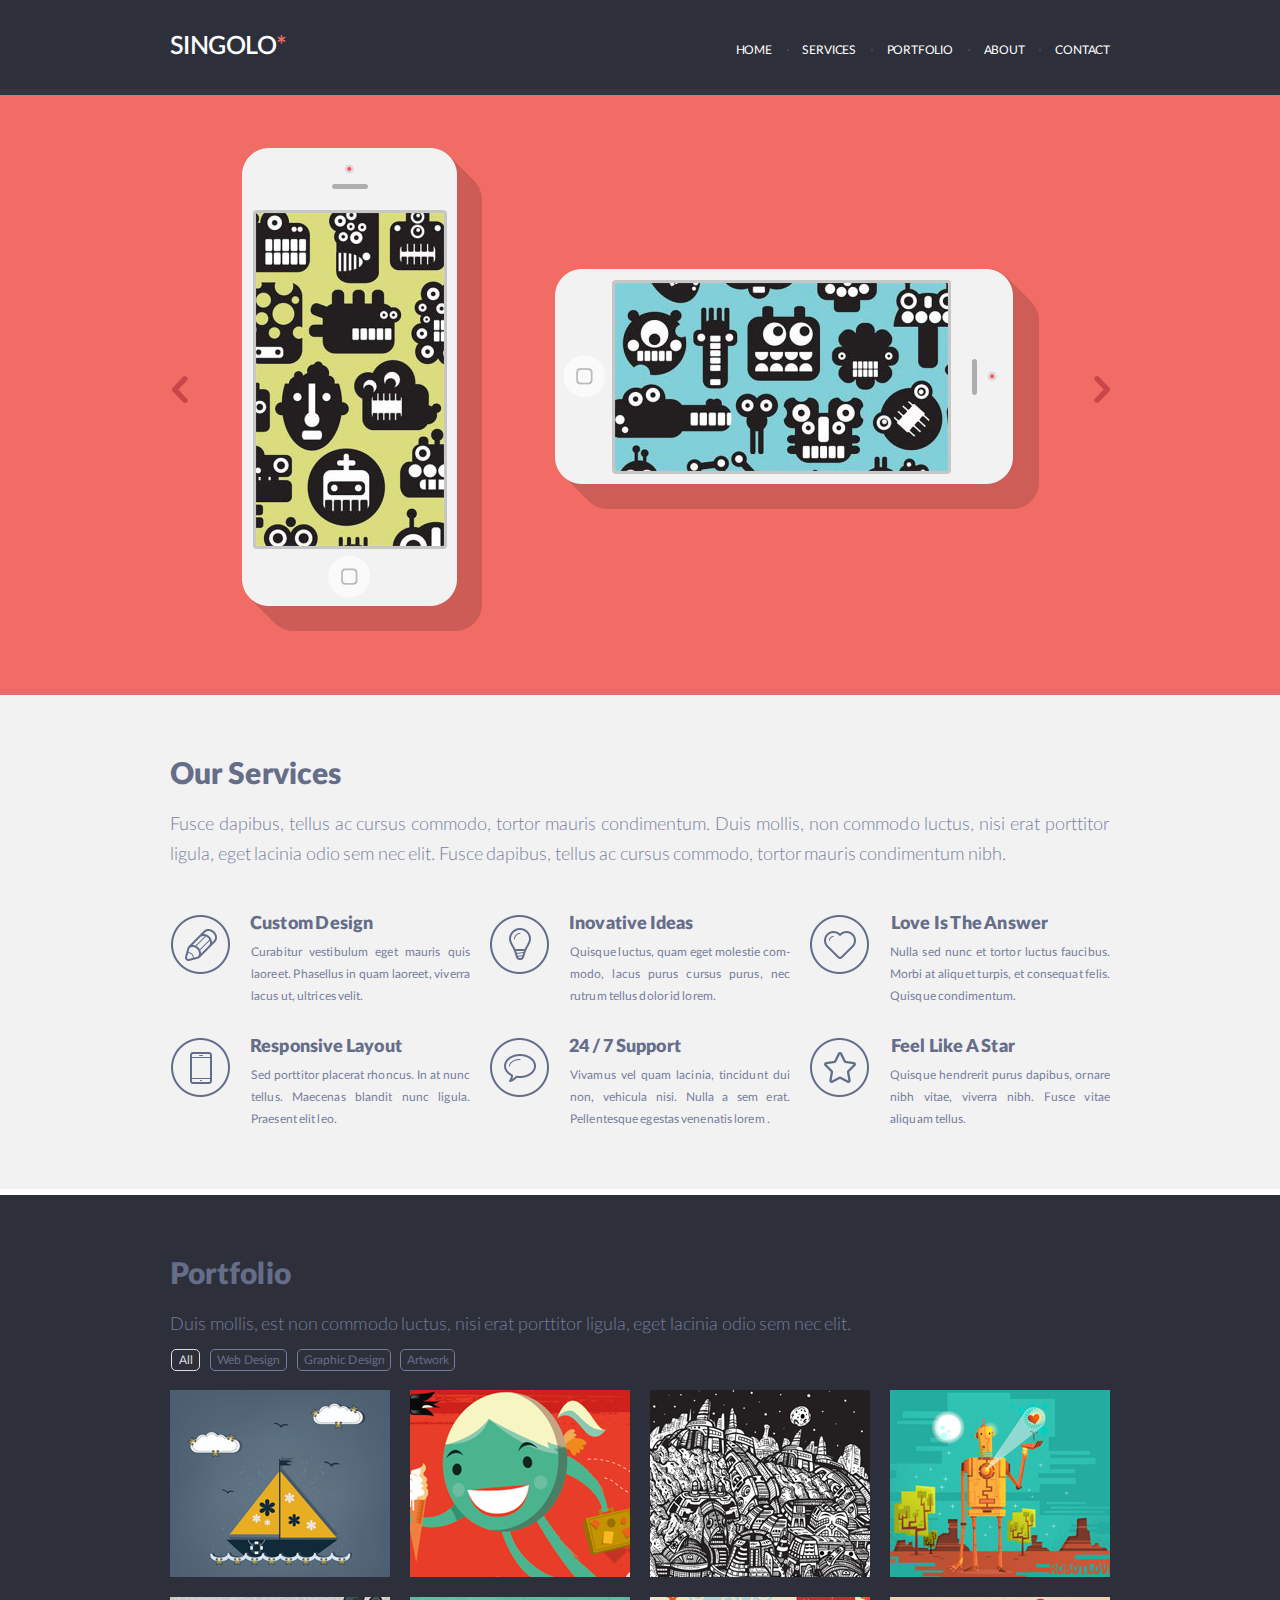
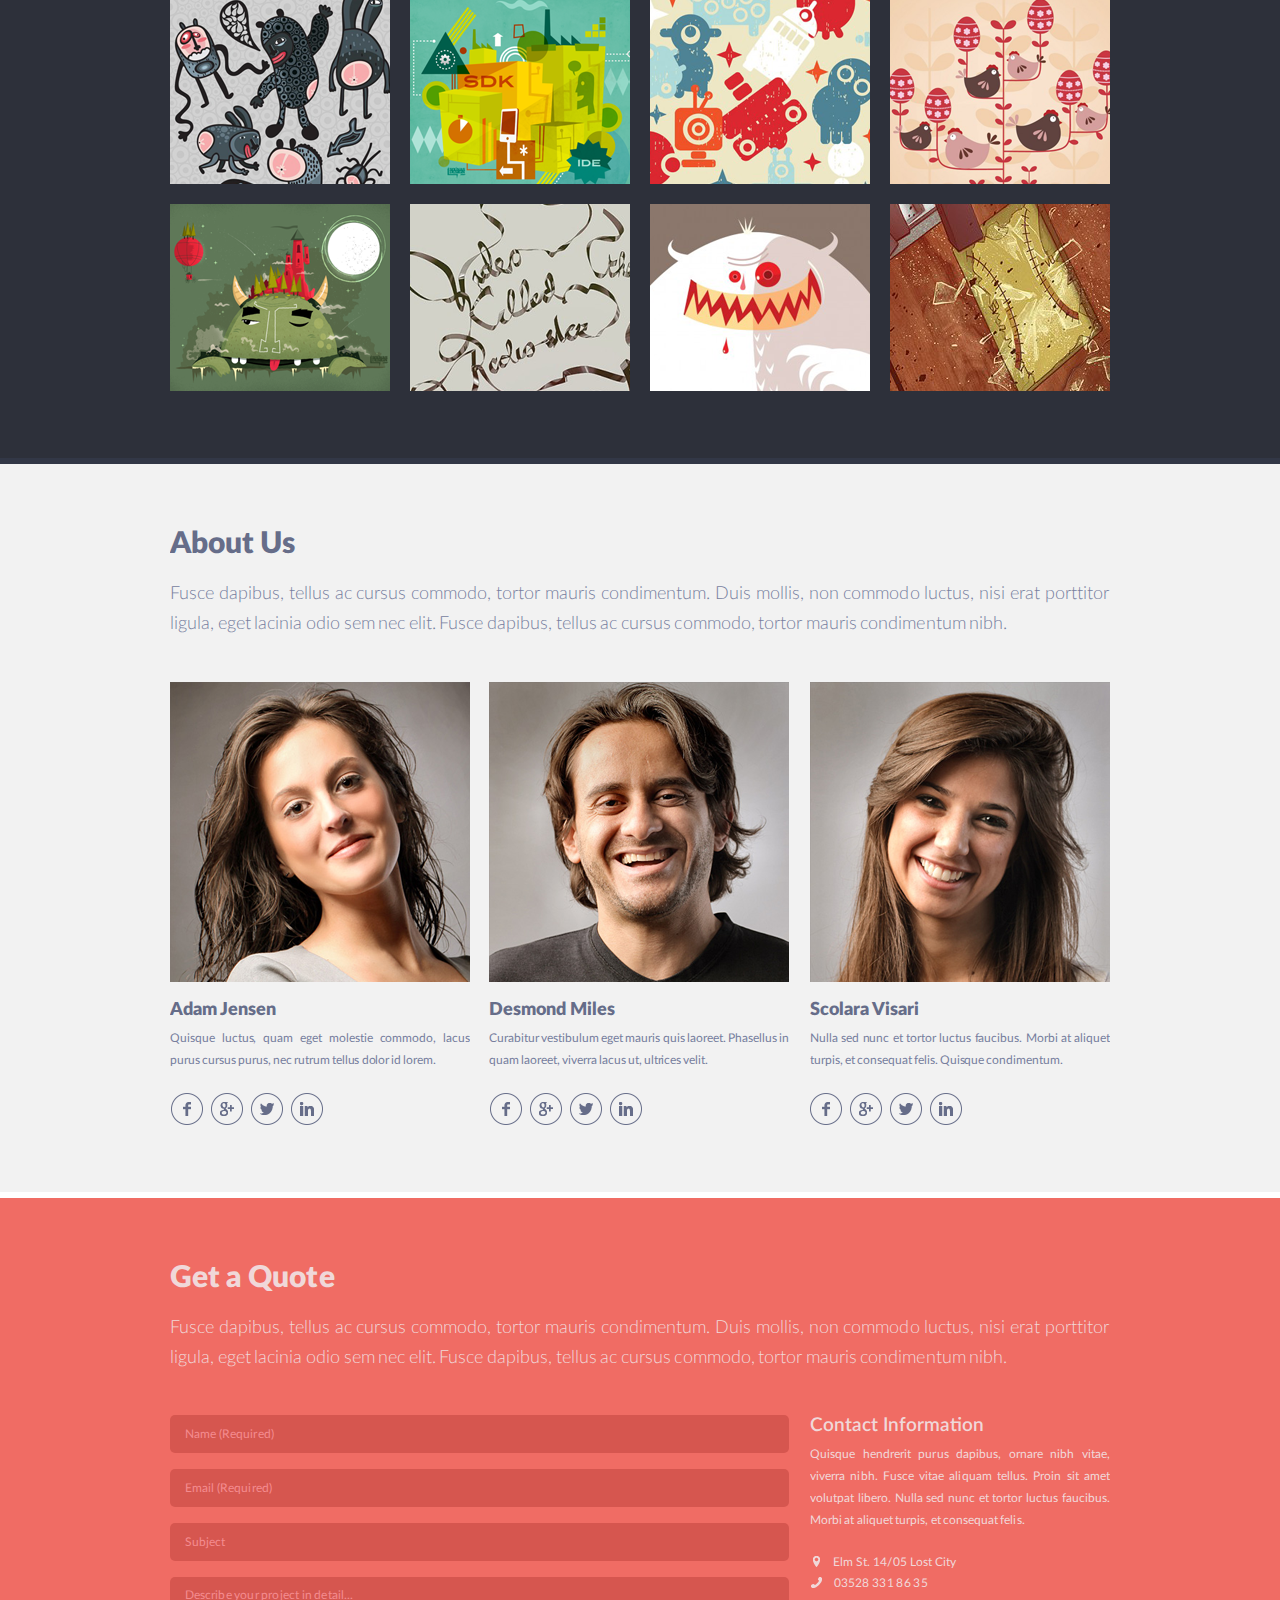
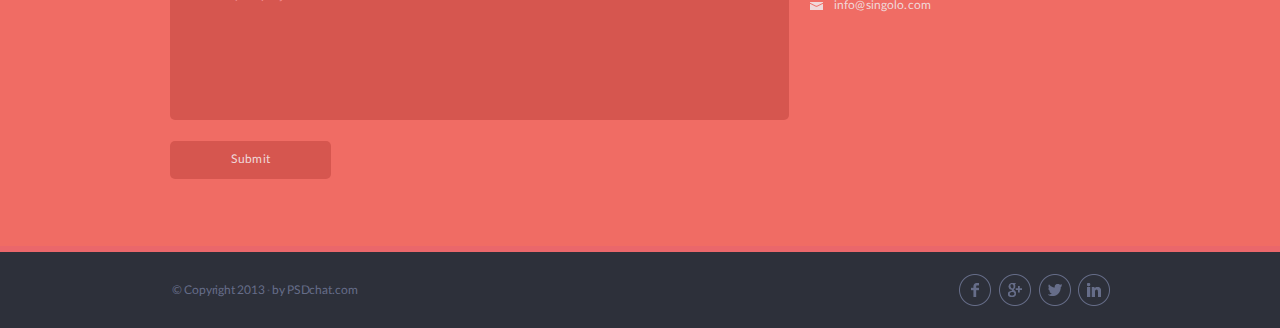
==== index.html @ d39dc914 "feat: join all parts into one unit" ====
<!DOCTYPE html>
<html lang="en">

<head>
  <meta charset="UTF-8">
  <meta name="viewport" content="width=device-width, initial-scale=1.0">
  <title>Singolo</title>
  <link rel="stylesheet" href="./fonts.css">
  <link rel="stylesheet" href="./style.css">
</head>

<body>
  <header class="header">
    <div class="container">
      <h1 class="logo"><a href="#">Singolo<span>*</span></a></h1>
      <nav class="navigation header__navigation">
        <a href="#">Home</a>
        <a href="#services">Services</a>
        <a href="#portfolio">Portfolio</a>
        <a href="#about-us">About</a>
        <a href="#get-quote">Contact</a>
      </nav>
    </div>
  </header>
  <main>
    <section class="slider">
      <div class="container">
        <img class="slider__arrow slider__arrow_left" src="./assets/images/slider/arrow.png" alt="arrow-left">
        <img class="slider__arrow slider__arrow_right" src="./assets/images/slider/arrow.png" alt="arrow-right">
        <div class="slider__content">
          <div class="slide">
            <div class="slide__phone-vertical">
              <img class="shadow" src="./assets/images/slider/phone-shadow.png" alt="shadow">
              <img class="base" src="./assets/images/slider/phone.png" alt="phone">
              <img class="screen" src="./assets/images/slider/screen-vertical.jpg" alt="screen">
            </div>
            <div class="slide__phone-horizontal">
              <img class="shadow" src="./assets/images/slider/phone-shadow.png" alt="shadow">
              <img class="base" src="./assets/images/slider/phone.png" alt="phone">
              <img class="screen" src="./assets/images/slider/screen-horizontal.jpg" alt="screen">
            </div>
          </div>
        </div>
      </div>
    </section>
    <section class="services" id="services">
      <div class="container">
        <h2 class="services__title">Our services</h2>
        <p class="services__text">Fusce dapibus, tellus ac cursus commodo, tortor mauris condimentum. Duis mollis, non
          commodo luctus, nisi erat porttitor ligula, eget lacinia odio sem nec elit.
          Fusce dapibus, tellus ac cursus commodo, tortor mauris condimentum nibh.
        </p>
        <div class="services__boxes layout-3-column">
          <section class="service-box">
            <img class="service-box__image" src="./assets/images/services-icons/pen-icon.png" alt="pen">
            <h3 class="service-box__title">Custom design</h3>
            <p class="service-box__text">Curabitur vestibulum eget mauris quis laoreet. Phasellus in quam laoreet,
              viverra lacus ut, ultrices velit.
            </p>
          </section>
          <section class="service-box">
            <img class="service-box__image" src="./assets/images/services-icons/bulb-icon.png" alt="bulb">
            <h3 class="service-box__title">Inovative ideas</h3>
            <p class="service-box__text">Quisque luctus, quam eget molestie com&shy;modo, lacus purus cursus purus,
              nec rutrum tellus dolor id lorem.
            </p>
          </section>
          <section class="service-box">
            <img class="service-box__image" src="./assets/images/services-icons/heart-icon.png" alt="heart">
            <h3 class="service-box__title">Love is the answer</h3>
            <p class="service-box__text">Nulla sed nunc et tortor luctus faucibus. Morbi at aliquet turpis,
              et consequat felis. Quisque condimentum.
            </p>
          </section>
          <section class="service-box">
            <img class="service-box__image" src="./assets/images/services-icons/phone-icon.png" alt="phone">
            <h3 class="service-box__title">Responsive layout</h3>
            <p class="service-box__text">Sed porttitor placerat rhoncus. In at nunc tellus. Maecenas blandit
              nunc ligula. Prae&shy;sent elit leo.
            </p>
          </section>
          <section class="service-box">
            <img class="service-box__image" src="./assets/images/services-icons/bubble-icon.png" alt="bubble">
            <h3 class="service-box__title">24 / 7 Support</h3>
            <p class="service-box__text">Vivamus vel quam lacinia, tincidunt dui non, vehicula nisi. Nulla a
              sem erat. Pellen&shy;tesque egestas venenatis lorem .
            </p>
          </section>
          <section class="service-box">
            <img class="service-box__image" src="./assets/images/services-icons/star-icon.png" alt="star">
            <h3 class="service-box__title">Feel like a star</h3>
            <p class="service-box__text">Quisque hendrerit purus dapibus, ornare nibh vitae, viverra nibh.
              Fusce vitae aliquam tellus.
            </p>
          </section>
        </div>
      </div>
    </section>
    <section class="portfolio" id="portfolio">
      <div class="container">
        <h2 class="portfolio__title">Portfolio</h2>
        <p class="portfolio__text">Duis mollis, est non commodo luctus, nisi erat porttitor ligula, eget lacinia odio sem
          nec elit.</p>
        <div class="portfolio__tags tags">
          <span class="tag tag_active">All</span>
          <span class="tag">Web design</span>
          <span class="tag">Graphic design</span>
          <span class="tag">Artwork</span>
        </div>
        <div class="portfolio__items layout-4-column">
          <a href="#"><img src="./assets/images/portfolio-items/project1.png" alt="portfolio-item"></a>
          <a href="#"><img src="./assets/images/portfolio-items/project2.png" alt="portfolio-item"></a>
          <a href="#"><img src="./assets/images/portfolio-items/project3.png" alt="portfolio-item"></a>
          <a href="#"><img src="./assets/images/portfolio-items/project4.png" alt="portfolio-item"></a>
          <a href="#"><img src="./assets/images/portfolio-items/project5.png" alt="portfolio-item"></a>
          <a href="#"><img src="./assets/images/portfolio-items/project6.png" alt="portfolio-item"></a>
          <a href="#"><img src="./assets/images/portfolio-items/project7.png" alt="portfolio-item"></a>
          <a href="#"><img src="./assets/images/portfolio-items/project8.png" alt="portfolio-item"></a>
          <a href="#"><img src="./assets/images/portfolio-items/project9.png" alt="portfolio-item"></a>
          <a href="#"><img src="./assets/images/portfolio-items/project10.png" alt="portfolio-item"></a>
          <a href="#"><img src="./assets/images/portfolio-items/project11.png" alt="portfolio-item"></a>
          <a href="#"><img src="./assets/images/portfolio-items/project12.png" alt="portfolio-item"></a>
        </div>
      </div>
    </section>
    <section class="about-us" id="about-us">
      <div class="container">
        <h2 class="about-us__title">About us</h2>
        <p class="about-us__text">Fusce dapibus, tellus ac cursus commodo, tortor mauris condimentum.
          Duis mollis, non commodo luctus, nisi erat porttitor ligula, eget lacinia odio sem nec elit.
          Fusce dapibus, tellus ac cursus commodo, tortor mauris condimentum nibh.
        </p>
        <div class="about-us__workers layout-3-column">
          <article class="worker">
            <img class="worker__avatar" src="./assets/images/about-us/photo1.png" alt="worker">
            <h3 class="worker__name">Adam Jensen</h3>
            <p class="worker__description">Quisque luctus, quam eget molestie commodo, lacus purus cursus purus, nec rutrum tellus dolor id lorem.</p>
            <div class="worker__social-links social-links">
              <a href="#"><img src="./assets/images/social-icons/facebook.png" alt="facebook"></a>
              <a href="#"><img src="./assets/images/social-icons/google.png" alt="google"></a>
              <a href="#"><img src="./assets/images/social-icons/twitter.png" alt="twitter"></a>
              <a href="#"><img src="./assets/images/social-icons/linkedIn.png" alt="linkedIn"></a>
            </div>
          </article>
          <article class="worker">
            <img class="worker__avatar" src="./assets/images/about-us/photo2.png" alt="worker">
            <h3 class="worker__name">Desmond Miles</h3>
            <p class="worker__description">Curabitur vestibulum eget mauris quis laoreet. Phasellus in quam laoreet, viverra lacus ut, ultrices velit.</p>
            <div class="worker__social-links social-links">
              <a href="#"><img src="./assets/images/social-icons/facebook.png" alt="facebook"></a>
              <a href="#"><img src="./assets/images/social-icons/google.png" alt="google"></a>
              <a href="#"><img src="./assets/images/social-icons/twitter.png" alt="twitter"></a>
              <a href="#"><img src="./assets/images/social-icons/linkedIn.png" alt="linkedIn"></a>
            </div>
          </article>
          <article class="worker">
            <img class="worker__avatar" src="./assets/images/about-us/photo3.png" alt="worker">
            <h3 class="worker__name">Scolara Visari</h3>
            <p class="worker__description">Nulla sed nunc et tortor luctus faucibus. Morbi at aliquet turpis, et consequat felis. Quisque condimentum.</p>
            <div class="worker__social-links social-links">
              <a href="#"><img src="./assets/images/social-icons/facebook.png" alt="facebook"></a>
              <a href="#"><img src="./assets/images/social-icons/google.png" alt="google"></a>
              <a href="#"><img src="./assets/images/social-icons/twitter.png" alt="twitter"></a>
              <a href="#"><img src="./assets/images/social-icons/linkedIn.png" alt="linkedIn"></a>
            </div>
          </article>
        </div>
      </div>
    </section>
    <section class="get-quote" id="get-quote">
      <div class="container">
        <h2 class="get-quote__title">Get a Quote</h2>
        <p class="get-quote__text">Fusce dapibus, tellus ac cursus commodo, tortor mauris condimentum.
          Duis mollis, non commodo luctus, nisi erat porttitor ligula, eget lacinia odio sem
          nec elit. Fusce dapibus, tellus ac cursus commodo, tortor mauris condimentum nibh.
        </p>
        <form class="get-quote__form" action="mailto:info@singolo.com" method="post">
          <input type="text" name="name" placeholder="Name (Required)" required>
          <input type="email" name="email" placeholder="Email (Required)" required>
          <input type="text" name="subject" placeholder="Subject">
          <textarea name="description" placeholder="Describe your project in detail..."></textarea>
          <input type="submit" value="Submit">
        </form>
        <section class="contact get-quote__contact">
          <h3 class="contact__title">Contact Information</h3>
          <p class="contact__text">Quisque hendrerit purus dapibus, ornare nibh vitae, viver&shy;ra nibh. Fusce vitae aliquam tellus.
            Proin sit amet volutpat libero. Nulla sed nunc et tortor luctus faucibus.
            Morbi at aliquet turpis, et consequat felis.
          </p>
          <ul class="contact__list">
            <li><span class="contact__location-icon"></span>Elm St. 14/05 Lost City</li>
            <li><a class="contact__link" href="tel:03528 331 86 35"><span class="contact__phone-icon"></span>03528 331 86 35</a></li>
            <li><a class="contact__link" href="mailto:info@singolo.com"><span class="contact__mail-icon"></span>info@singolo.com</a></li>
          </ul>
        </section>

      </div>
    </section>
  </main>
  <footer class="footer">
    <div class="container footer__container">
      <div class="footer__copyright">© Copyright 2013 <span class="dot-symbol">·</span> by PSDchat.com</div>
      <div class="footer__social-links social-links">
        <a href="#"><img src="./assets/images/social-icons/facebook.png" alt="facebook"></a>
        <a href="#"><img src="./assets/images/social-icons/google.png" alt="google"></a>
        <a href="#"><img src="./assets/images/social-icons/twitter.png" alt="twitter"></a>
        <a href="#"><img src="./assets/images/social-icons/linkedIn.png" alt="linkedIn"></a>
      </div>
    </div>
  </footer>
</body>

</html>
---- fonts.css ----
@font-face {
  font-style: normal;
  font-weight: 900;
  font-family: "Lato";

  src: url("./assets/fonts/Lato-Black.eot"); /* IE9 Compat Modes */
  src: url("./assets/fonts/Lato-Black.eot?#iefix") format("embedded-opentype"), /* IE6-IE8 */
    url("./assets/fonts/Lato-Black.woff2") format("woff2"), /* Modern Browsers */
    url("./assets/fonts/Lato-Black.woff") format("woff"), /* Modern Browsers */
    url("./assets/fonts/Lato-Black.ttf") format("truetype");
}

@font-face {
  font-style: normal;
  font-weight: 600;
  font-family: "Lato";

  src: url("./assets/fonts/Lato-Semibold.eot"); /* IE9 Compat Modes */
  src: url("./assets/fonts/Lato-Semibold.eot?#iefix") format("embedded-opentype"), /* IE6-IE8 */
    url("./assets/fonts/Lato-Semibold.woff2") format("woff2"), /* Modern Browsers */
    url("./assets/fonts/Lato-Semibold.woff") format("woff"), /* Modern Browsers */
    url("./assets/fonts/Lato-Semibold.ttf") format("truetype");
}

@font-face {
  font-style: normal;
  font-weight: 400;
  font-family: "Lato";

  src: url("./assets/fonts/Lato-Regular.eot"); /* IE9 Compat Modes */
  src: url("./assets/fonts/Lato-Regular.eot?#iefix") format("embedded-opentype"), /* IE6-IE8 */
    url("./assets/fonts/Lato-Regular.woff2") format("woff2"), /* Modern Browsers */
    url("./assets/fonts/Lato-Regular.woff") format("woff"), /* Modern Browsers */
    url("./assets/fonts/Lato-Regular.ttf") format("truetype");
}

@font-face {
  font-style: normal;
  font-weight: 300;
  font-family: "Lato";

  src: url("./assets/fonts/Lato-Light.eot"); /* IE9 Compat Modes */
  src: url("./assets/fonts/Lato-Light.eot?#iefix") format("embedded-opentype"), /* IE6-IE8 */
    url("./assets/fonts/Lato-Light.woff2") format("woff2"), /* Modern Browsers */
    url("./assets/fonts/Lato-Light.woff") format("woff"), /* Modern Browsers */
    url("./assets/fonts/Lato-Light.ttf") format("truetype");
}
---- style.css ----
html {
  scroll-behavior: smooth;
}

body {
  margin: 0 auto;

  font-family: "Lato", "Arial", sans-serif;
}

a {
  color: white;
  text-decoration: none;

  transition: opacity 0.6s;
}

a:hover {
  opacity: 0.6;
}

p {
  letter-spacing: 0.0006em;
  word-spacing: -0.08em;
}

h1 {
  margin: 0;
}

h2 {
  margin-top: 20px;
  margin-bottom: 17px;
  overflow: hidden;

  font-weight: 900;
  text-transform: capitalize;
  white-space: nowrap;
  text-overflow: ellipsis;
}

.container {
  position: relative;

  max-width: 940px;
  height: 100%;
  margin: 0 auto;
  padding-right: 10px;
  padding-left: 10px;
}

header {
  position: relative;

  box-sizing: border-box;
  height: 95px;

  color: white;
  text-transform: uppercase;

  background-color: #2d303a;
  border-bottom: 6px solid #323746;
}

.logo {
  position: absolute;
  top: 35.5%;

  font-weight: 600;
  font-size: 25px;
  letter-spacing: -0.023em;
}

.logo a:hover {
  opacity: 1;
}

.logo span {
  color: #f06c64;
}

.header__navigation {
  position: absolute;
  top: 48%;
  right: 0;

  font-size: 12px;
}

.navigation a {
  position: relative;

  padding: 6px 13.8px;

  font-weight: 400;
  letter-spacing: -0.015em;

  transition: color 0.3s;
}

.navigation a:hover {
  color: #f06c64;

  opacity: 1;
}

.navigation a:last-child {
  padding-right: 10px;
}

.navigation a:not(:last-child)::after {
  content: "";
  position: absolute;
  top: 49%;
  right: -3px;

  display: block;
  width: 2px;
  height: 2px;

  background-color: #494e62;
  border-radius: 50%;
}

.slider {
  box-sizing: border-box;
  height: 600px;

  background-color: #f06c64;
  border-bottom: 6px solid #ea676b;
}

.slider__arrow {
  position: absolute;
  top: 47%;

  padding: 2px;

  cursor: pointer;

  transition: opacity 0.3s;
}

.slider__arrow_right {
  right: 8px;
}

.slider__arrow_left {
  transform: rotate(180deg);
}

.slider__arrow:hover {
  opacity: 0.6;
}

.slide {
  position: relative;
}

.slide__phone-vertical {
  position: absolute;
  top: 53px;
  left: 72px;
}

.slide__phone-horizontal {
  position: absolute;
  top: 174px;
  right: 71px;

  transform: rotate(90deg) translateY(26px);
}

.slide__phone-horizontal > .shadow {
  transform: rotateX(180deg) translateY(26px);
}

.shadow {
  position: absolute;
  z-index: 1;
}

.base {
  position: absolute;
  z-index: 2;
}

.screen {
  position: absolute;
  top: 62px;
  left: 11px;
  z-index: 3;

  border: 3px solid #c6c6c6;
  border-radius: 4px;
}

.services {
  padding-top: 42px;
  padding-bottom: 30px;

  background-color: #f2f2f2;
  border-bottom: 6px solid #ffffff;
}


.services__title {
  font-size: 30px;
  color: #666d89;
  letter-spacing: 0.003em;
}

.services__text {
  margin-top: 17px;
  padding-right: 1px;

  font-weight: 300;
  font-size: 18px;
  line-height: 30px;
  text-align: justify;
  color: #767e9e;
  letter-spacing: 0.0024em;
  word-spacing: -0.097em;
}

.layout-3-column {
  display: flex;
  flex-wrap: wrap;
  margin-right: -10px;
  margin-left: -10px;
}

.layout-3-column > * {
  display: block;
  box-sizing: border-box;
  width: 320px;
  padding-right: 10px;
  padding-left: 10px;
}

.services__boxes {
  margin-top: 43px;
}

.service-box {
  margin-bottom: 17px;
}

.service-box__image {
  float: left;
  box-sizing: border-box;
  width: 59px;
  height: 59px;
  margin-top: 2px;
}

.service-box__title {
  margin-top: 0;
  margin-bottom: 6px;
  margin-left: 79px;
  overflow: hidden;

  font-size: 18px;
  color: #666d89;
  text-transform: capitalize;
  letter-spacing: 0.009em;
  word-spacing: -0.099em;
  white-space: nowrap;
  text-overflow: ellipsis;
}

.service-box:nth-child(3n) .service-box__title {
  padding-left: 2px;

  letter-spacing: 0.009em;
  word-spacing: -0.05em;
}

.service-box:nth-child(3n + 1) {
  padding-left: 11px;
}

.service-box__text {
  max-height: 66px;
  margin-top: 0;
  margin-left: 80px;
  overflow: hidden;

  font-weight: 400;
  font-size: 12px;
  line-height: 22px;
  text-align: justify;
  color: #767e9e;
  letter-spacing: 0.0086em;
  word-spacing: -0.0849em;
}

.portfolio {
  padding-top: 42px;
  padding-bottom: 57px;

  color: #666d89;

  background-color: #2d303a;
  border-bottom: 6px solid #323746;
}

.portfolio__title {
  margin-top: 20px;
  margin-bottom: 17px;
  overflow: hidden;

  font-weight: 900;
  font-size: 30px;
  letter-spacing: 0.008em;
  white-space: nowrap;
}

.portfolio__text,
.about-us__text,
.get-quote__text {
  margin-top: 17px;
  margin-bottom: 10px;
  padding-right: 1px;

  font-weight: 300;
  font-size: 18px;
  line-height: 30px;
  text-align: justify;
  color: #767e9e;
  letter-spacing: 0.0006em;
  word-spacing: -0.08em;
}

.portfolio__tags {
  margin-left: 1px;

  word-spacing: 6px;
}

.tag {
  padding: 4px 6px;

  font-weight: 400;
  font-size: 12px;
  line-height: 16px;
  text-transform: capitalize;
  letter-spacing: 0.007em;
  word-spacing: -0.08em;

  border: 1px solid #767e9e;
  border-radius: 5px;
  cursor: pointer;

  transition: color 0.3s, border-color 0.3s;
}

.tag:hover {
  color: #dedede;

  border-color: #dedede;
}

.tag:nth-child(1) {
  padding: 4px 6.5px;

  letter-spacing: 0.004em;
}

.tag:nth-child(3) {
  padding-right: 5px;

  letter-spacing: 0.004em;
}

.tag:nth-child(4) {
  margin-left: -1px;
  padding-right: 5px;
}


.tag_active {
  color: #dedede;

  border-color: #dedede;
}

.layout-4-column {
  display: flex;
  flex-wrap: wrap;
  margin-right: -10px;
  margin-left: -10px;
}

.layout-4-column > * {
  display: block;
  box-sizing: border-box;
  width: 240px;
  padding: 10px;
}

.portfolio__items {
  margin-top: 11px;
}

.portfolio__items img {
  display: block;
}

.portfolio__items a:nth-child(n+13) {
  display: none;
}

.about-us {
  box-sizing: border-box;
  padding-top: 42px;
  padding-bottom: 52px;

  color: #767e9e;

  background-color: #f2f2f2;
  border-bottom: 6px solid #ffffff;
}

.about-us__title {
  font-size: 30px;
  color: #666d89;
  letter-spacing: 0.002em;
  word-spacing: -0.03em;
}

.about-us__workers {
  margin-top: 43px;
  margin-bottom: 10px;
}

.worker:nth-child(2) {
  margin-left: -1px;
}

.worker:nth-child(3) {
  margin-left: 1px;
}

.worker__name {
  margin-top: 12px;
  margin-bottom: 7px;
  overflow: hidden;

  font-weight: 900;
  font-size: 18px;
  color: #666d89;
  letter-spacing: 0.001em;
  word-spacing: -0.03em;
  white-space: nowrap;
  text-overflow: ellipsis;
}

.worker__description {
  max-height: 42px;
  margin-top: 0;
  margin-bottom: 23px;
  overflow: hidden;

  font-size: 12px;
  line-height: 21.56px;
  text-align: justify;
  letter-spacing: -0.0025em;
  word-spacing: -0.074em;
}

.worker__social-links {
  margin-left: 1px;
}

.social-links a {
  margin-right: 4px;
}

.social-links a:last-child {
  margin-right: 0;
}

.worker:nth-child(3) .worker__social-links {
  margin-left: 0;
}


.get-quote {
  padding-top: 42px;
  padding-bottom: 51px;

  color: #f0d8d9;
  word-spacing: -0.3em;

  background-color: #f06c64;
  border-bottom: 6px solid #ea676b;
}

.get-quote__title {
  margin-top: 20px;
  margin-bottom: 17px;
  overflow: hidden;

  font-weight: 900;
  font-size: 30px;
  text-transform: none;
  letter-spacing: 0.001em;
  word-spacing: -0.03em;
  white-space: nowrap;
}

.get-quote__text {
  color: #f0d8d9;
}

.get-quote__form {
  display: inline-block;
  width: 619px;
  margin-top: 32px;
  margin-right: 21px;

  vertical-align: top;
}

.get-quote__contact {
  margin-top: 31px;
}

.get-quote__form > * {
  box-sizing: border-box;
  width: 100%;
  height: 38px;
  margin-bottom: 16px;
  padding-right: 15px;
  padding-left: 15px;

  font-size: 12px;
  line-height: 21.56px;
  font-family: "Lato", "Arial", sans-serif;
  color: #f0d8d9;
  letter-spacing: 0.006em;
  word-spacing: -0.03em;

  background-color: #d6564f;
  border: none;
  border-radius: 5px;
}

textarea {
  height: 143px !important;
  padding: 8px 15px;

  resize: none;
}

.get-quote__form > *::placeholder {
  color: #f48c8f;
}

.get-quote__form > *::-ms-input-placeholder {
  color: #f48c8f;
}

.contact {
  display: inline-block;
  max-width: 300px;

  vertical-align: top;
}

.contact__title {
  margin-top: 0;
  margin-bottom: 6px;

  font-weight: 600;
  word-spacing: 0.003em;
}

.contact__list {
  margin-top: 22px;
  padding-left: 1px;

  font-size: 11.6px;
  line-height: 22px;
  letter-spacing: 0.01em;
  word-spacing: -0.03em;
}

.contact__list > li {
  display: block;
  margin-top: -1px;

  list-style-type: none;
}

.contact__list span::before {
  display: inline-block;

  transform: translateY(1px);
}

.contact__list > li:nth-child(3) {
  margin-top: 0;
}

.contact__location-icon::before {
  content: url("./assets/images/contact-icons/location-icon.png");

  margin-right: 13px;
  margin-left: 2px;
}

.contact__phone-icon::before {
  content: url("./assets/images/contact-icons/phone-icon.png");

  margin-right: 12px;
}

.contact__mail-icon::before {
  content: url("./assets/images/contact-icons/mail-icon.png");

  margin-right: 11px;
  margin-left: -1px;
}

input[type="submit"] {
  width: 26%;

  cursor: pointer;
}

.contact__text {
  margin-top: 0;
  overflow: hidden;

  font-weight: 400;
  font-size: 12px;
  line-height: 22px;
  text-align: justify;
  letter-spacing: 0.0045em;
}

.contact__link {
  color: #f0d8d9;
  text-decoration: none;
}

.footer__social-links {
  margin-top: 4px;
}

.footer__social-links a:nth-child(3) {
  margin-right: 3px;
}

.footer {
  height: 76px;

  background-color: #2d303a;
}

.footer__container {
  display: flex;
  justify-content: space-between;
  align-items: center;
}

.footer__copyright {
  margin-left: 2px;

  font-size: 12px;
  color: #666d89;
  letter-spacing: -0.01em;
  word-spacing: -0.06em;
}

.footer__copyright > .dot-symbol {
  color: #494e62;
}
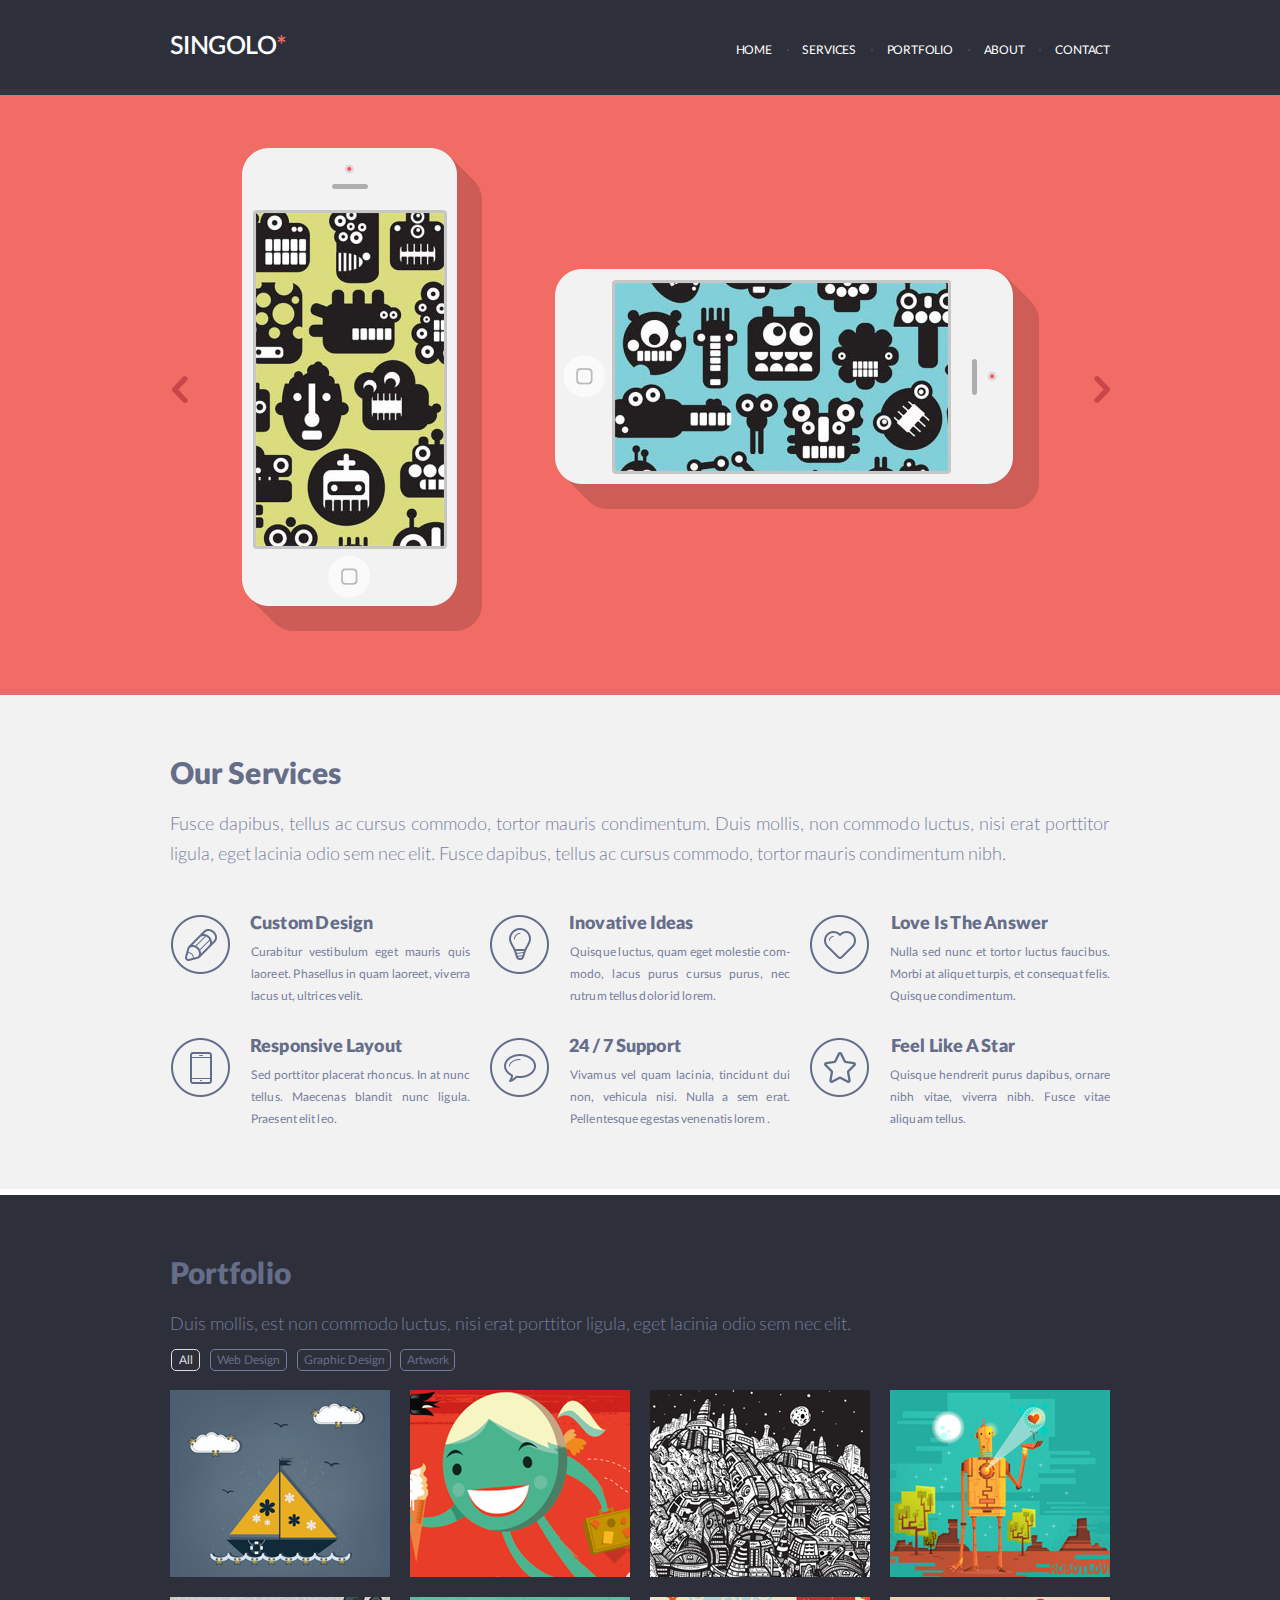
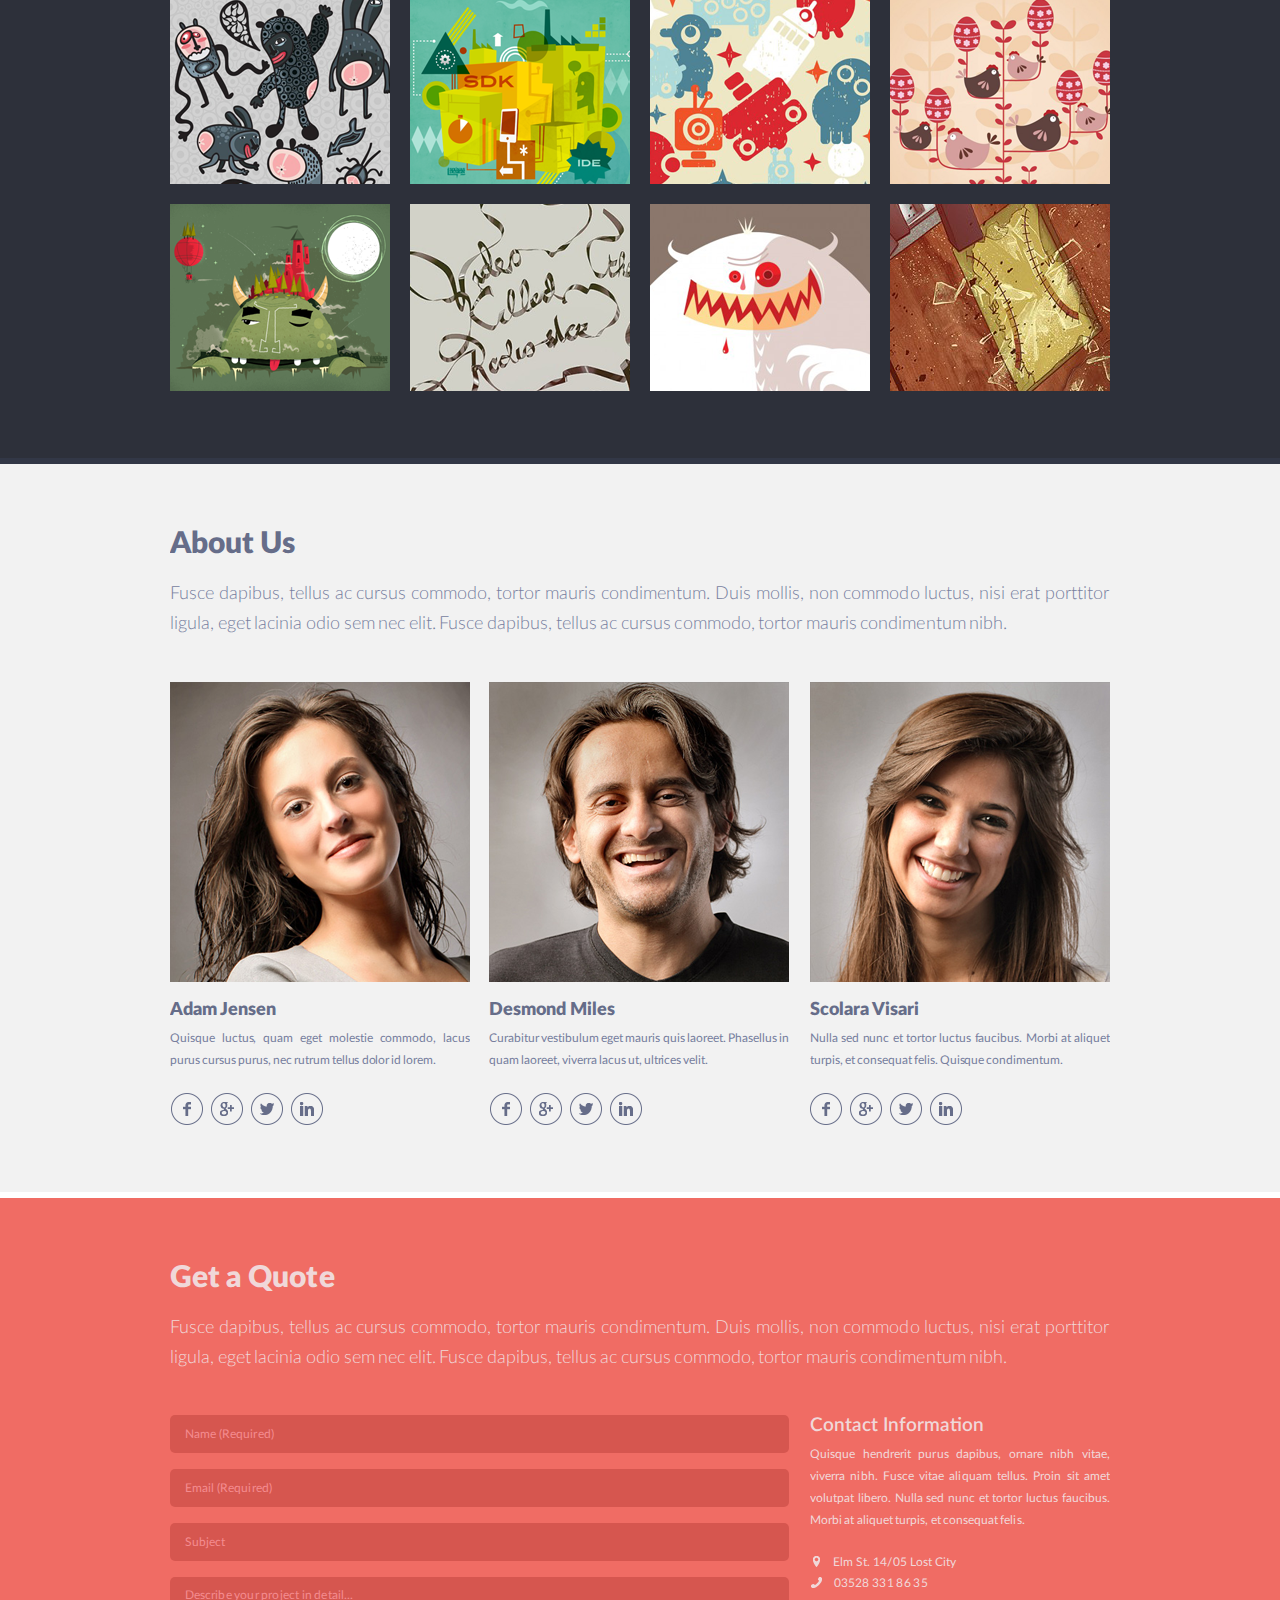
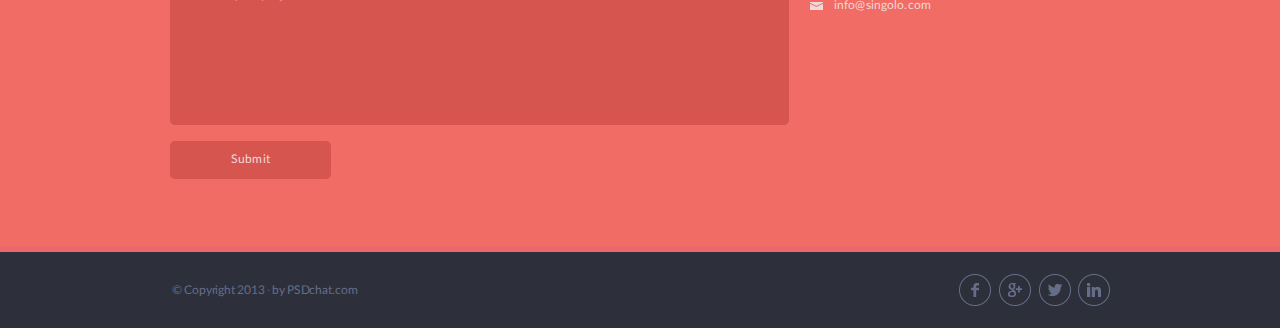
==== commit d3a2cf42: "fix: change action of form" ====
--- a/index.html
+++ b/index.html
@@ -174,7 +174,7 @@
           Duis mollis, non commodo luctus, nisi erat porttitor ligula, eget lacinia odio sem
           nec elit. Fusce dapibus, tellus ac cursus commodo, tortor mauris condimentum nibh.
         </p>
-        <form class="get-quote__form" action="mailto:info@singolo.com" method="post">
+        <form class="get-quote__form" action="https://www.w3schools.com/action_page.php" method="post" target="blank">
           <input type="text" name="name" placeholder="Name (Required)" required>
           <input type="email" name="email" placeholder="Email (Required)" required>
           <input type="text" name="subject" placeholder="Subject">
--- a/style.css
+++ b/style.css
@@ -333,6 +333,7 @@
 }
 
 .portfolio__tags {
+  height: 19px;
   margin-left: 1px;
 
   word-spacing: 6px;
@@ -548,7 +549,9 @@
 }
 
 textarea {
-  height: 143px !important;
+  display: block;
+  height: 148px !important;
+  margin-top: 0;
   padding: 8px 15px;
 
   resize: none;
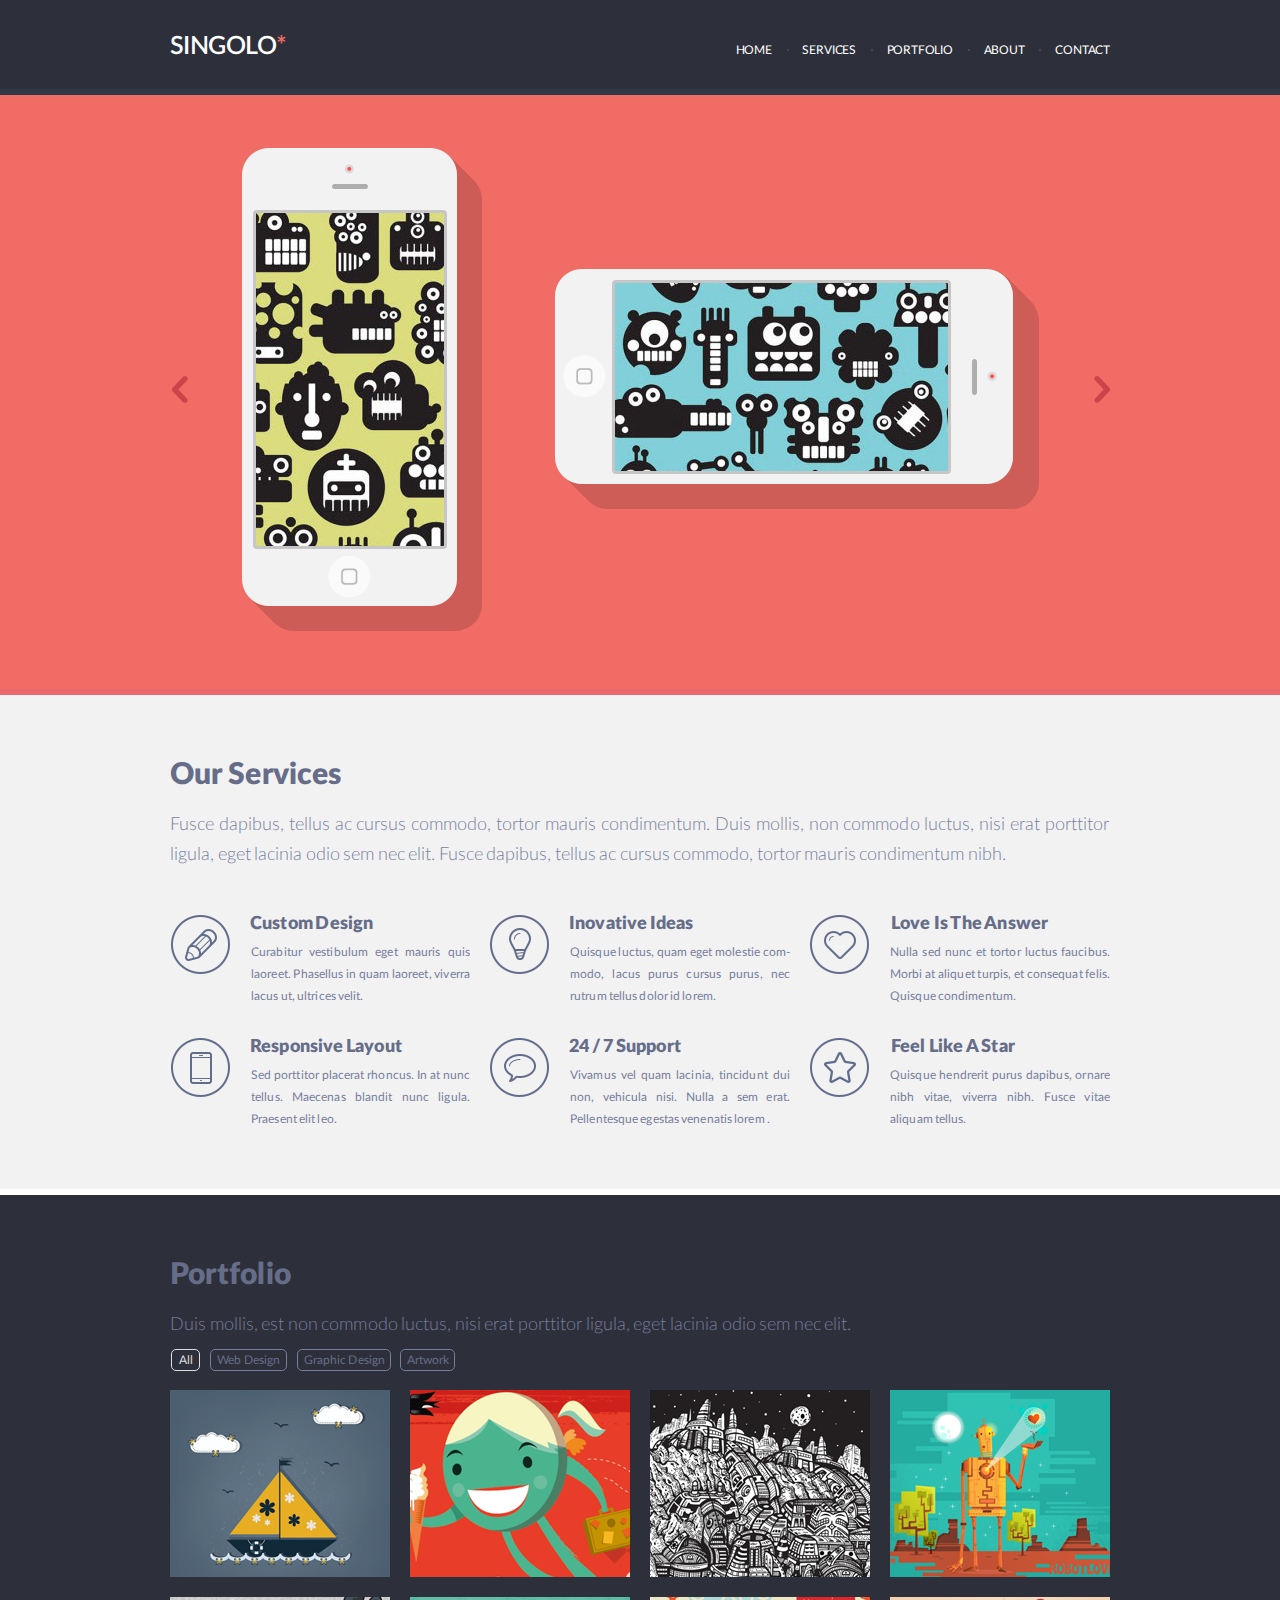
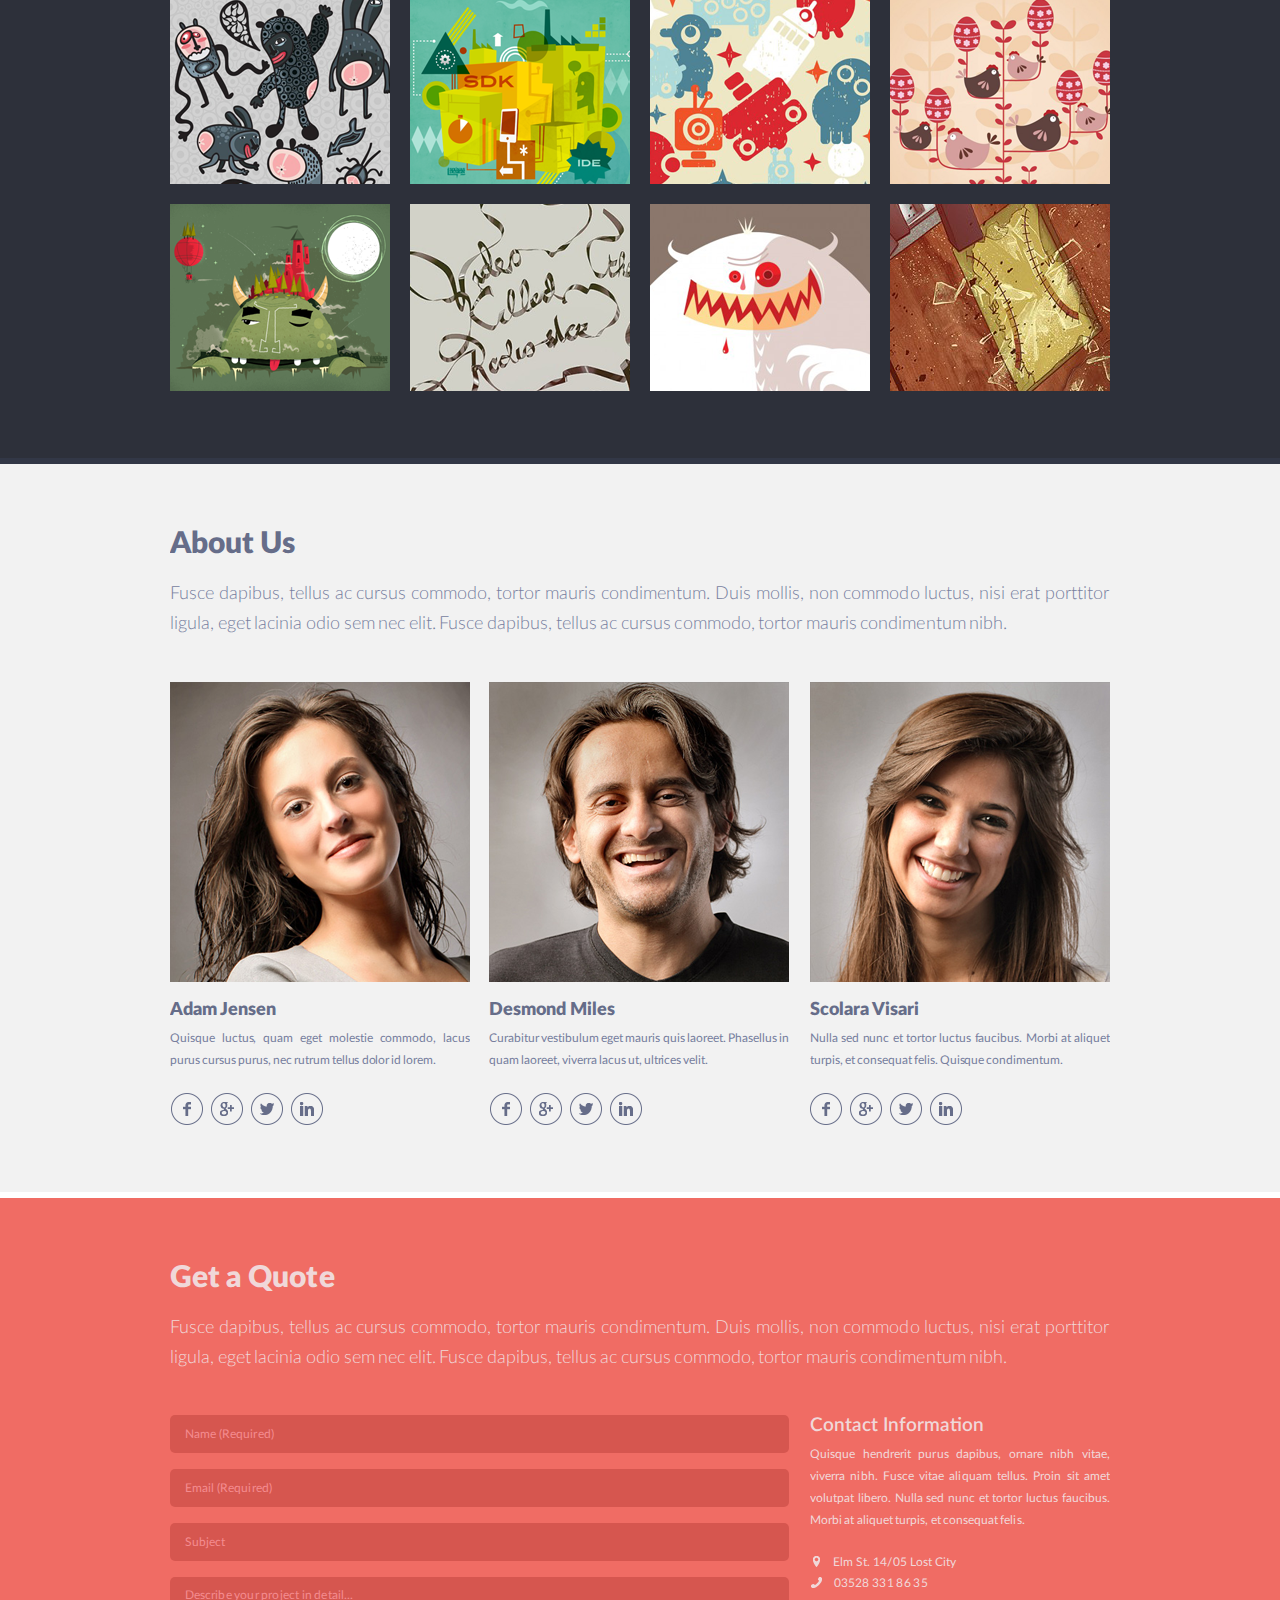
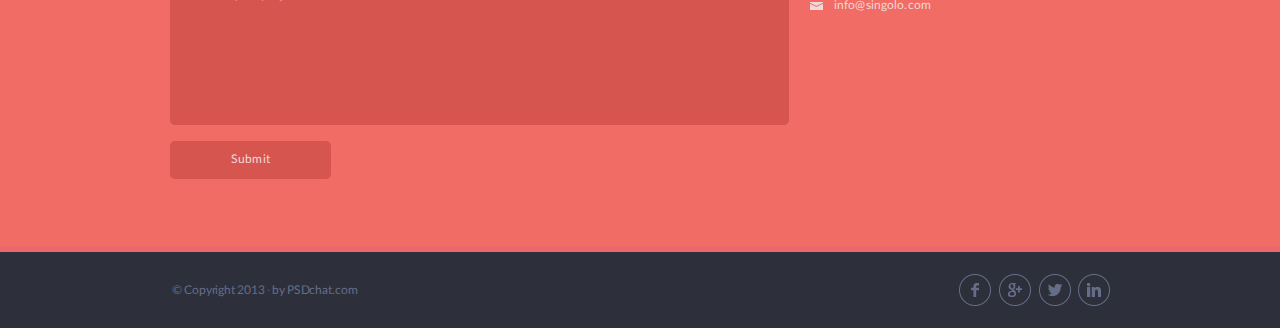
==== commit 27ed08b0: "fix: change slide__phone images" ====
--- a/index.html
+++ b/index.html
@@ -32,12 +32,12 @@
             <div class="slide__phone-vertical">
               <img class="shadow" src="./assets/images/slider/phone-shadow.png" alt="shadow">
               <img class="base" src="./assets/images/slider/phone.png" alt="phone">
-              <img class="screen" src="./assets/images/slider/screen-vertical.jpg" alt="screen">
+              <div class="screen"></div>
             </div>
             <div class="slide__phone-horizontal">
               <img class="shadow" src="./assets/images/slider/phone-shadow.png" alt="shadow">
               <img class="base" src="./assets/images/slider/phone.png" alt="phone">
-              <img class="screen" src="./assets/images/slider/screen-horizontal.jpg" alt="screen">
+              <div class="screen"></div>
             </div>
           </div>
         </div>
--- a/style.css
+++ b/style.css
@@ -191,8 +191,31 @@
   left: 11px;
   z-index: 3;
 
+  width: 188px;
+  height: 333px;
+  overflow: hidden;
+
   border: 3px solid #c6c6c6;
   border-radius: 4px;
+}
+
+.slide__phone-vertical > .screen {
+  background-image: url("./assets/images/slider/screen-vertical.jpg");
+  background-position: -14px -135px;
+}
+
+.slide__phone-horizontal > .screen::before {
+  content: "";
+  position: absolute;
+  top: -122px;
+  left: -119px;
+  z-index: -1;
+
+  width: 580px;
+  height: 580px;
+
+  background-image: url("./assets/images/slider/screen-horizontal.jpg");
+  transform: rotate(-90deg);
 }
 
 .services {
